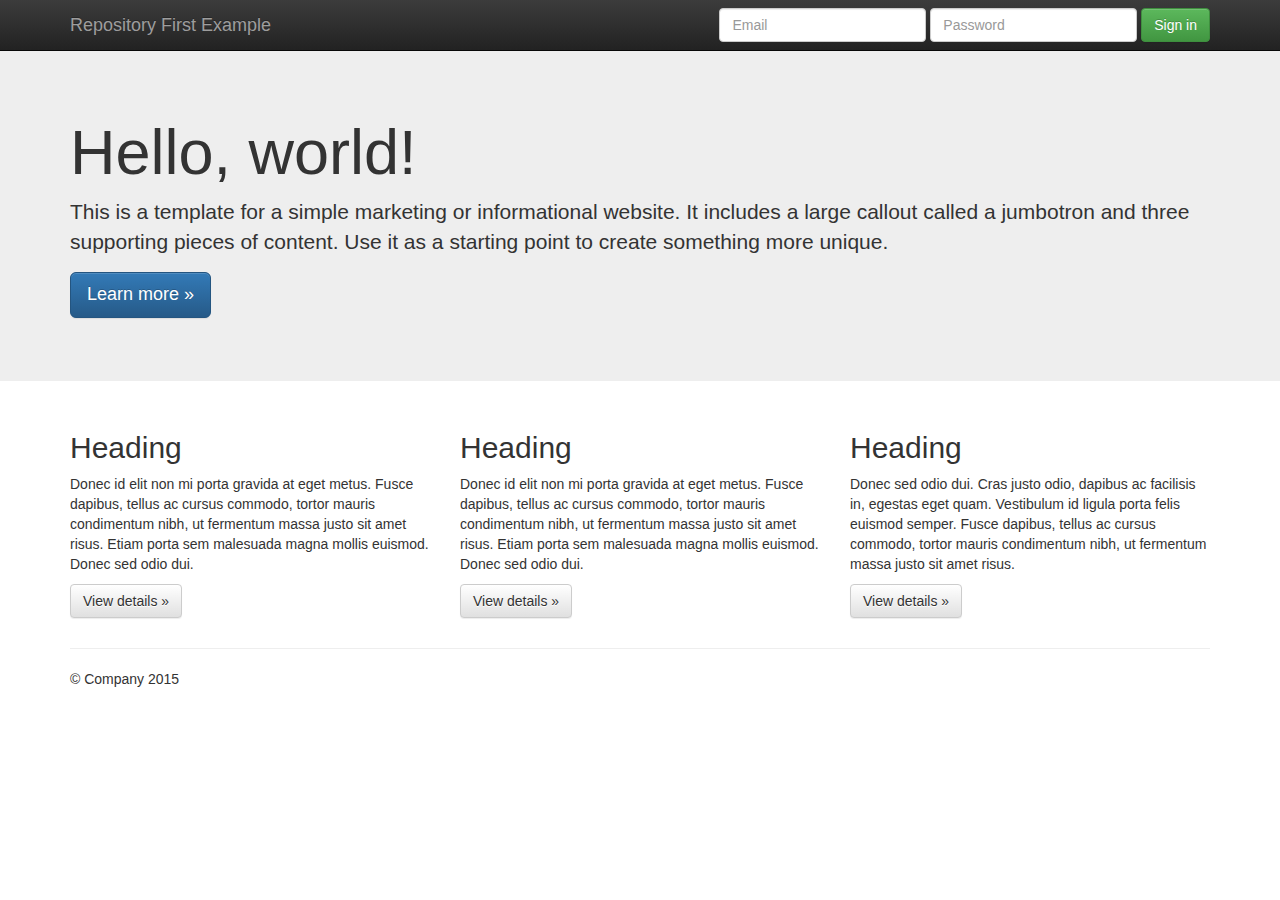
==== index.html @ f1b3c316 "Index Page update for repository first example" ====
<!doctype html>
<!--[if lt IE 7]>      <html class="no-js lt-ie9 lt-ie8 lt-ie7" lang=""> <![endif]-->
<!--[if IE 7]>         <html class="no-js lt-ie9 lt-ie8" lang=""> <![endif]-->
<!--[if IE 8]>         <html class="no-js lt-ie9" lang=""> <![endif]-->
<!--[if gt IE 8]><!--> <html class="no-js" lang=""> <!--<![endif]-->
    <head>
        <meta charset="utf-8">
        <meta http-equiv="X-UA-Compatible" content="IE=edge,chrome=1">
        <title>Repository First Example</title>
        <meta name="description" content="">
        <meta name="viewport" content="width=device-width, initial-scale=1">
        <link rel="apple-touch-icon" href="apple-touch-icon.png">

        <link rel="stylesheet" href="css/bootstrap.min.css">
        <style>
            body {
                padding-top: 50px;
                padding-bottom: 20px;
            }
        </style>
        <link rel="stylesheet" href="css/bootstrap-theme.min.css">
        <link rel="stylesheet" href="css/main.css">

        <script src="js/vendor/modernizr-2.8.3-respond-1.4.2.min.js"></script>
    </head>
    <body>
        <!--[if lt IE 8]>
            <p class="browserupgrade">You are using an <strong>outdated</strong> browser. Please <a href="http://browsehappy.com/">upgrade your browser</a> to improve your experience.</p>
        <![endif]-->
    <nav class="navbar navbar-inverse navbar-fixed-top" role="navigation">
      <div class="container">
        <div class="navbar-header">
          <button type="button" class="navbar-toggle collapsed" data-toggle="collapse" data-target="#navbar" aria-expanded="false" aria-controls="navbar">
            <span class="sr-only">Toggle navigation</span>
            <span class="icon-bar"></span>
            <span class="icon-bar"></span>
            <span class="icon-bar"></span>
          </button>
          <a class="navbar-brand" href="#">Repository First Example</a>
        </div>
        <div id="navbar" class="navbar-collapse collapse">
          <form class="navbar-form navbar-right" role="form">
            <div class="form-group">
              <input type="text" placeholder="Email" class="form-control">
            </div>
            <div class="form-group">
              <input type="password" placeholder="Password" class="form-control">
            </div>
            <button type="submit" class="btn btn-success">Sign in</button>
          </form>
        </div><!--/.navbar-collapse -->
      </div>
    </nav>

    <!-- Main jumbotron for a primary marketing message or call to action -->
    <div class="jumbotron">
      <div class="container">
        <h1>Hello, world!</h1>
        <p>This is a template for a simple marketing or informational website. It includes a large callout called a jumbotron and three supporting pieces of content. Use it as a starting point to create something more unique.</p>
        <p><a class="btn btn-primary btn-lg" href="#" role="button">Learn more &raquo;</a></p>
      </div>
    </div>

    <div class="container">
      <!-- Example row of columns -->
      <div class="row">
        <div class="col-md-4">
          <h2>Heading</h2>
          <p>Donec id elit non mi porta gravida at eget metus. Fusce dapibus, tellus ac cursus commodo, tortor mauris condimentum nibh, ut fermentum massa justo sit amet risus. Etiam porta sem malesuada magna mollis euismod. Donec sed odio dui. </p>
          <p><a class="btn btn-default" href="#" role="button">View details &raquo;</a></p>
        </div>
        <div class="col-md-4">
          <h2>Heading</h2>
          <p>Donec id elit non mi porta gravida at eget metus. Fusce dapibus, tellus ac cursus commodo, tortor mauris condimentum nibh, ut fermentum massa justo sit amet risus. Etiam porta sem malesuada magna mollis euismod. Donec sed odio dui. </p>
          <p><a class="btn btn-default" href="#" role="button">View details &raquo;</a></p>
       </div>
        <div class="col-md-4">
          <h2>Heading</h2>
          <p>Donec sed odio dui. Cras justo odio, dapibus ac facilisis in, egestas eget quam. Vestibulum id ligula porta felis euismod semper. Fusce dapibus, tellus ac cursus commodo, tortor mauris condimentum nibh, ut fermentum massa justo sit amet risus.</p>
          <p><a class="btn btn-default" href="#" role="button">View details &raquo;</a></p>
        </div>
      </div>

      <hr>

      <footer>
        <p>&copy; Company 2015</p>
      </footer>
    </div> <!-- /container -->        <script src="//ajax.googleapis.com/ajax/libs/jquery/1.11.2/jquery.min.js"></script>
        <script>window.jQuery || document.write('<script src="js/vendor/jquery-1.11.2.min.js"><\/script>')</script>

        <script src="js/vendor/bootstrap.min.js"></script>

        <script src="js/plugins.js"></script>
        <script src="js/main.js"></script>

        <!-- Google Analytics: change UA-XXXXX-X to be your site's ID. -->
        <script>
            (function(b,o,i,l,e,r){b.GoogleAnalyticsObject=l;b[l]||(b[l]=
            function(){(b[l].q=b[l].q||[]).push(arguments)});b[l].l=+new Date;
            e=o.createElement(i);r=o.getElementsByTagName(i)[0];
            e.src='//www.google-analytics.com/analytics.js';
            r.parentNode.insertBefore(e,r)}(window,document,'script','ga'));
            ga('create','UA-XXXXX-X','auto');ga('send','pageview');
        </script>
    </body>
</html>
---- css/main.css ----
/* ==========================================================================
   Author's custom styles
   ========================================================================== */
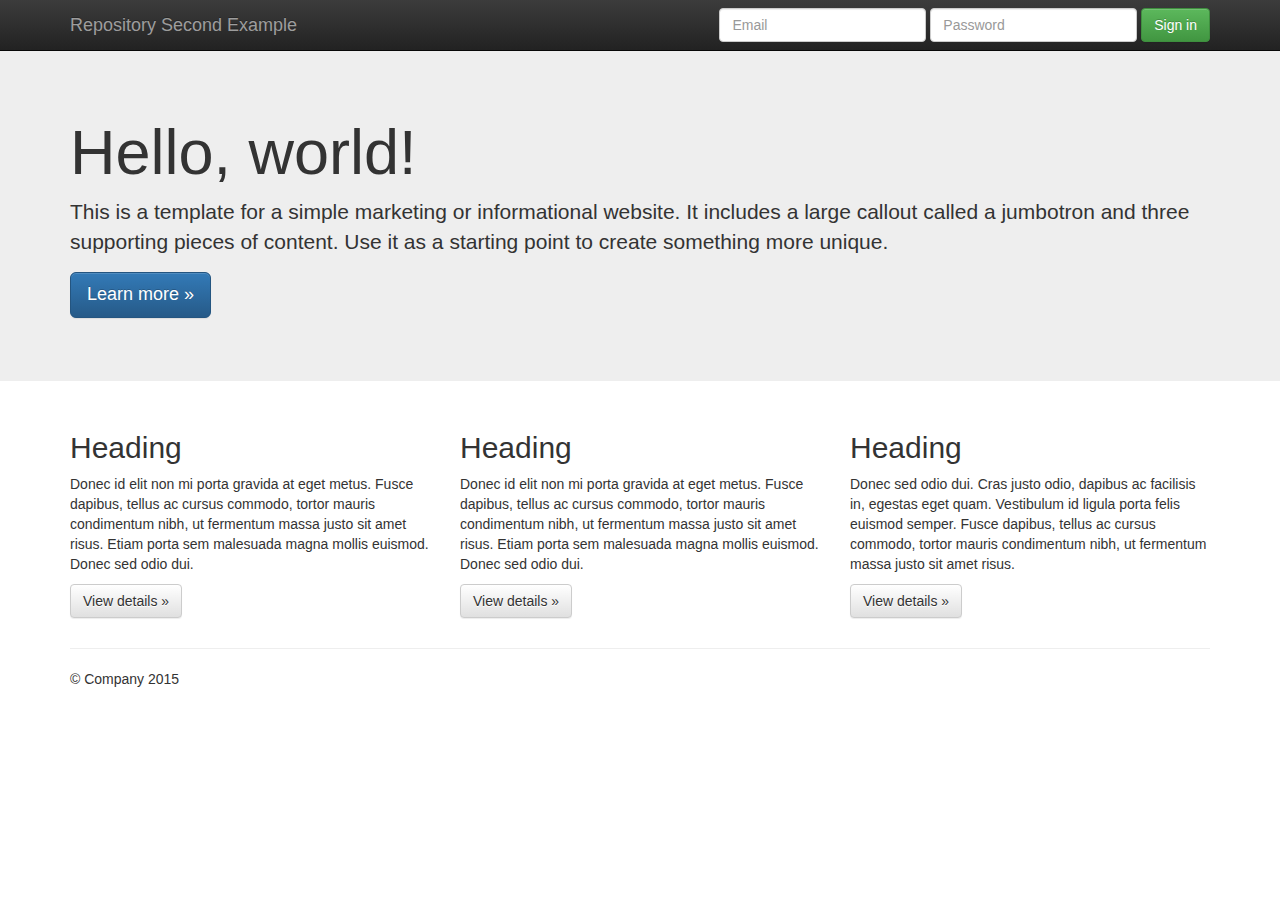
==== commit 9592f26b: "Index Page update for repository second example" ====
--- a/index.html
+++ b/index.html
@@ -6,7 +6,7 @@
     <head>
         <meta charset="utf-8">
         <meta http-equiv="X-UA-Compatible" content="IE=edge,chrome=1">
-        <title>Repository First Example</title>
+        <title>Repository Second Example</title>
         <meta name="description" content="">
         <meta name="viewport" content="width=device-width, initial-scale=1">
         <link rel="apple-touch-icon" href="apple-touch-icon.png">
@@ -36,7 +36,7 @@
             <span class="icon-bar"></span>
             <span class="icon-bar"></span>
           </button>
-          <a class="navbar-brand" href="#">Repository First Example</a>
+          <a class="navbar-brand" href="#">Repository Second Example</a>
         </div>
         <div id="navbar" class="navbar-collapse collapse">
           <form class="navbar-form navbar-right" role="form">
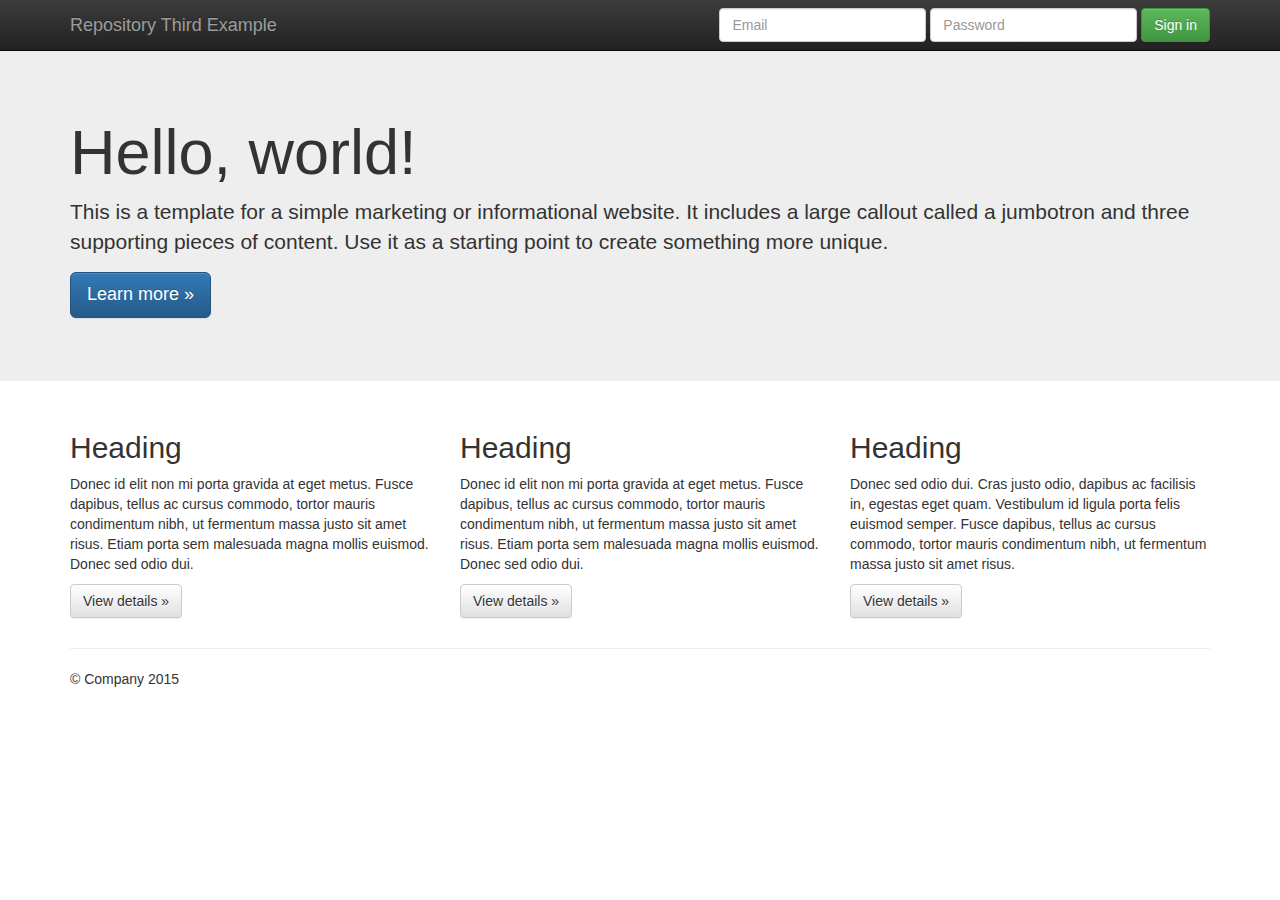
==== commit ecf88e00: "Index Page update for repository third example" ====
--- a/index.html
+++ b/index.html
@@ -6,7 +6,7 @@
     <head>
         <meta charset="utf-8">
         <meta http-equiv="X-UA-Compatible" content="IE=edge,chrome=1">
-        <title>Repository Second Example</title>
+        <title>Repository Third Example</title>
         <meta name="description" content="">
         <meta name="viewport" content="width=device-width, initial-scale=1">
         <link rel="apple-touch-icon" href="apple-touch-icon.png">
@@ -36,7 +36,7 @@
             <span class="icon-bar"></span>
             <span class="icon-bar"></span>
           </button>
-          <a class="navbar-brand" href="#">Repository Second Example</a>
+          <a class="navbar-brand" href="#">Repository Third Example</a>
         </div>
         <div id="navbar" class="navbar-collapse collapse">
           <form class="navbar-form navbar-right" role="form">
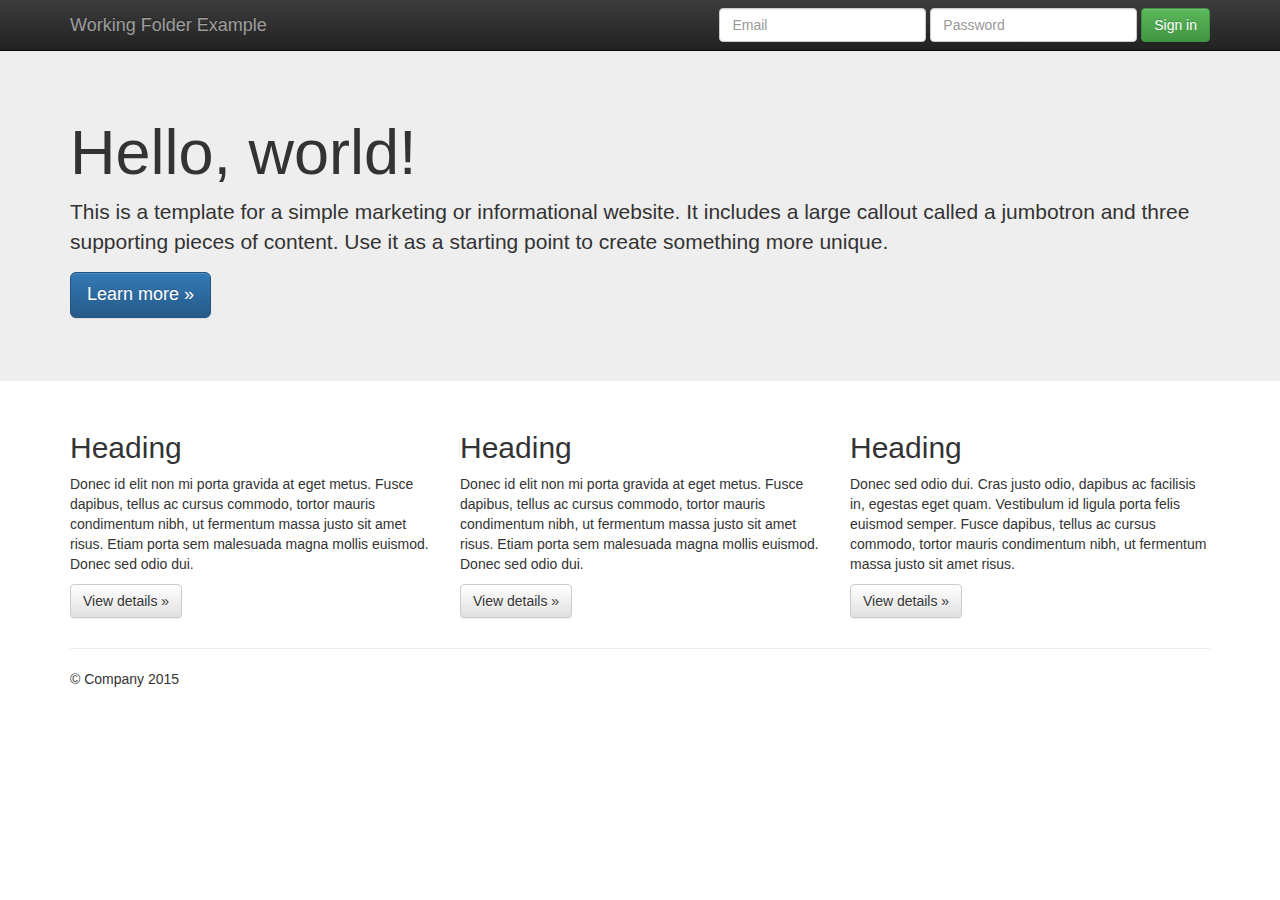
==== commit cc79adaa: "Updateing index page after compare section" ====
--- a/index.html
+++ b/index.html
@@ -6,7 +6,7 @@
     <head>
         <meta charset="utf-8">
         <meta http-equiv="X-UA-Compatible" content="IE=edge,chrome=1">
-        <title>Repository Third Example</title>
+        <title>Working Folder Example</title>
         <meta name="description" content="">
         <meta name="viewport" content="width=device-width, initial-scale=1">
         <link rel="apple-touch-icon" href="apple-touch-icon.png">
@@ -36,7 +36,7 @@
             <span class="icon-bar"></span>
             <span class="icon-bar"></span>
           </button>
-          <a class="navbar-brand" href="#">Repository Third Example</a>
+          <a class="navbar-brand" href="#">Working Folder Example</a>
         </div>
         <div id="navbar" class="navbar-collapse collapse">
           <form class="navbar-form navbar-right" role="form">
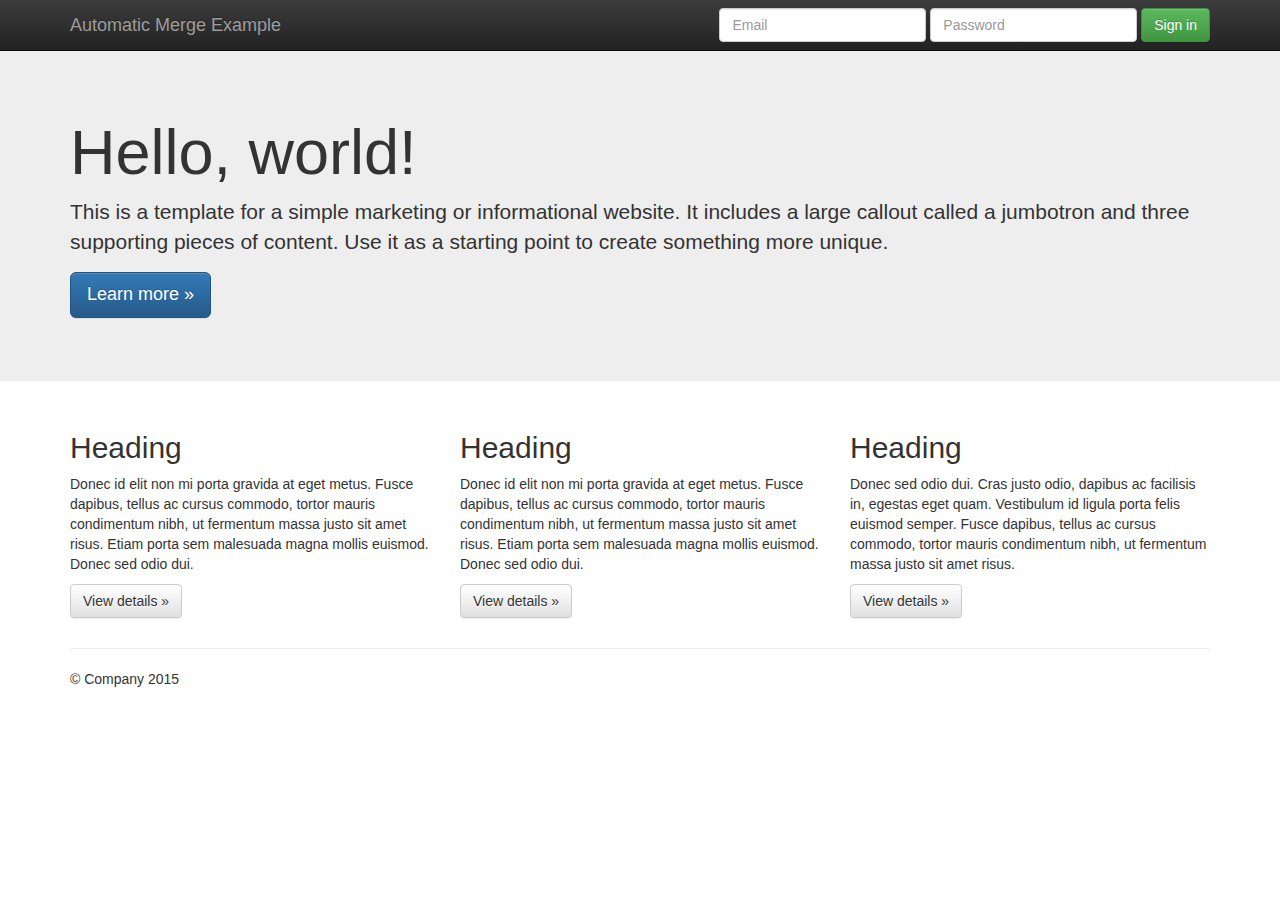
==== commit 8263ff12: "Updating index file - automatic merge" ====
--- a/index.html
+++ b/index.html
@@ -6,7 +6,7 @@
     <head>
         <meta charset="utf-8">
         <meta http-equiv="X-UA-Compatible" content="IE=edge,chrome=1">
-        <title>Working Folder Example</title>
+        <title>Automatic Merge Example</title>
         <meta name="description" content="">
         <meta name="viewport" content="width=device-width, initial-scale=1">
         <link rel="apple-touch-icon" href="apple-touch-icon.png">
@@ -36,7 +36,7 @@
             <span class="icon-bar"></span>
             <span class="icon-bar"></span>
           </button>
-          <a class="navbar-brand" href="#">Working Folder Example</a>
+          <a class="navbar-brand" href="#">Automatic Merge Example</a>
         </div>
         <div id="navbar" class="navbar-collapse collapse">
           <form class="navbar-form navbar-right" role="form">
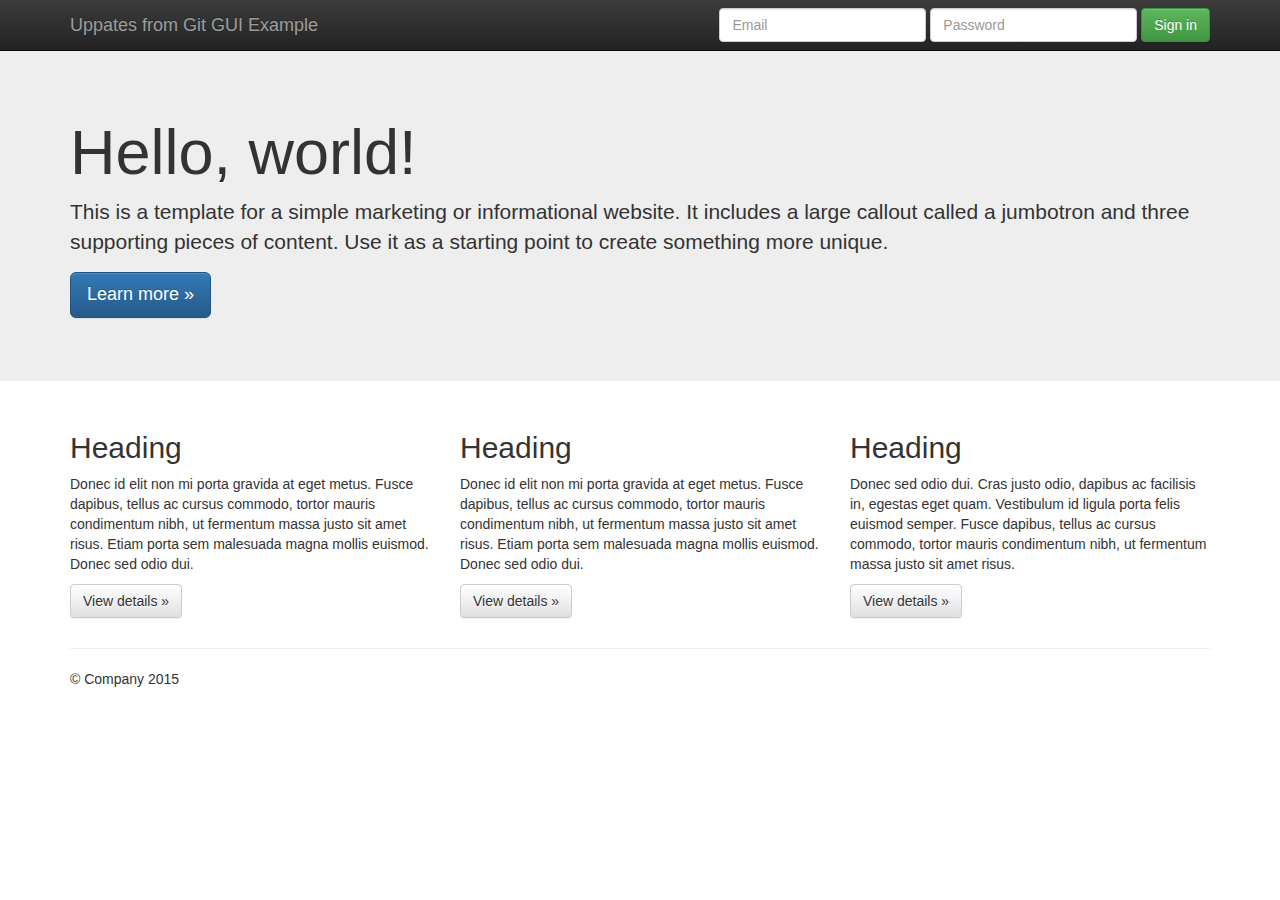
==== commit 2ba9bec5: "commiting from git gui" ====
--- a/index.html
+++ b/index.html
@@ -6,7 +6,7 @@
     <head>
         <meta charset="utf-8">
         <meta http-equiv="X-UA-Compatible" content="IE=edge,chrome=1">
-        <title>Automatic Merge Example</title>
+        <title>Updates from Git GUI Example</title>
         <meta name="description" content="">
         <meta name="viewport" content="width=device-width, initial-scale=1">
         <link rel="apple-touch-icon" href="apple-touch-icon.png">
@@ -36,7 +36,7 @@
             <span class="icon-bar"></span>
             <span class="icon-bar"></span>
           </button>
-          <a class="navbar-brand" href="#">Automatic Merge Example</a>
+          <a class="navbar-brand" href="#">Uppates from Git GUI Example</a>
         </div>
         <div id="navbar" class="navbar-collapse collapse">
           <form class="navbar-form navbar-right" role="form">
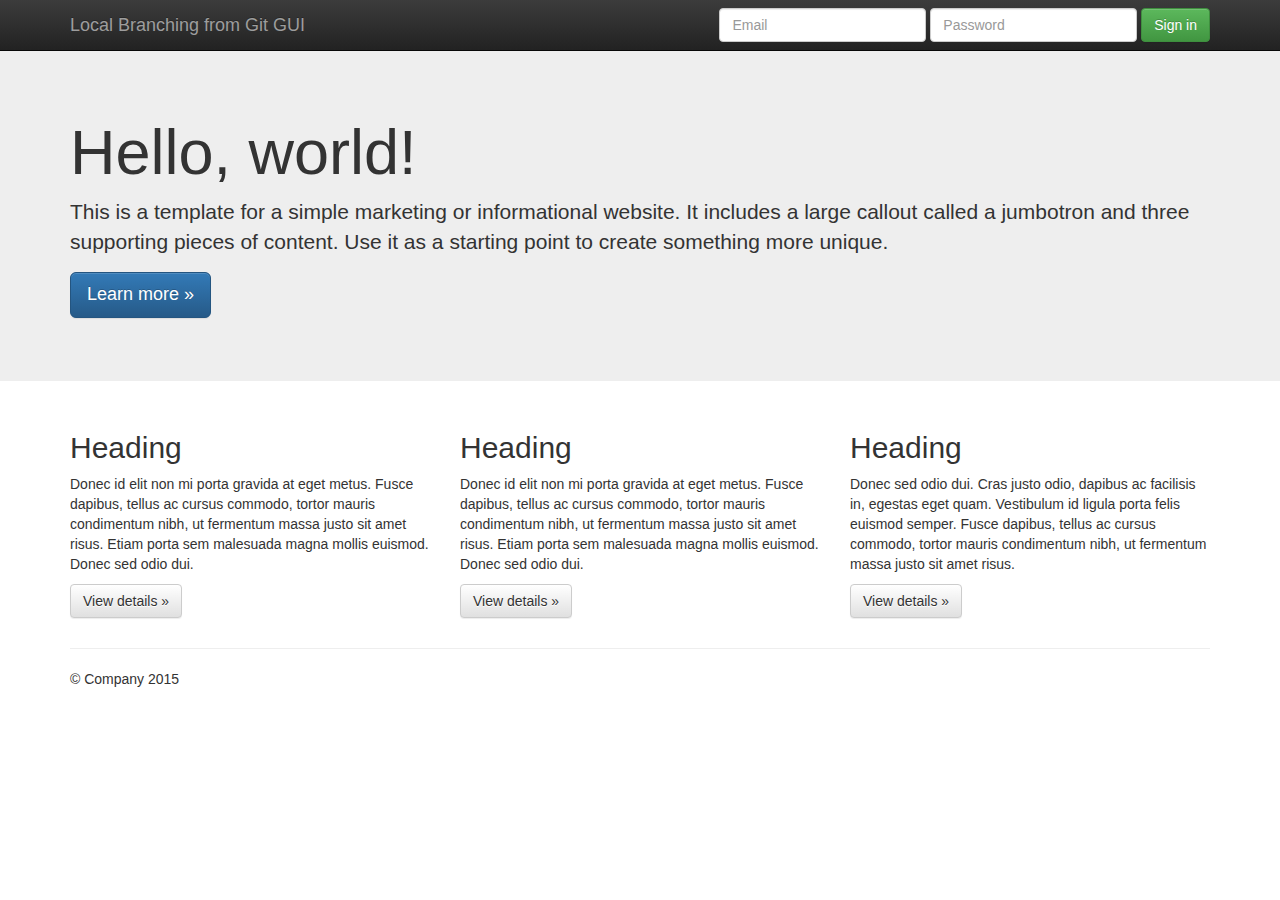
==== commit 4db014af: "Updating index file from branch" ====
--- a/index.html
+++ b/index.html
@@ -6,7 +6,7 @@
     <head>
         <meta charset="utf-8">
         <meta http-equiv="X-UA-Compatible" content="IE=edge,chrome=1">
-        <title>Updates from Git GUI Example</title>
+        <title>Local Branching from Git GUI </title>
         <meta name="description" content="">
         <meta name="viewport" content="width=device-width, initial-scale=1">
         <link rel="apple-touch-icon" href="apple-touch-icon.png">
@@ -36,7 +36,7 @@
             <span class="icon-bar"></span>
             <span class="icon-bar"></span>
           </button>
-          <a class="navbar-brand" href="#">Uppates from Git GUI Example</a>
+          <a class="navbar-brand" href="#">Local Branching from Git GUI </a>
         </div>
         <div id="navbar" class="navbar-collapse collapse">
           <form class="navbar-form navbar-right" role="form">
